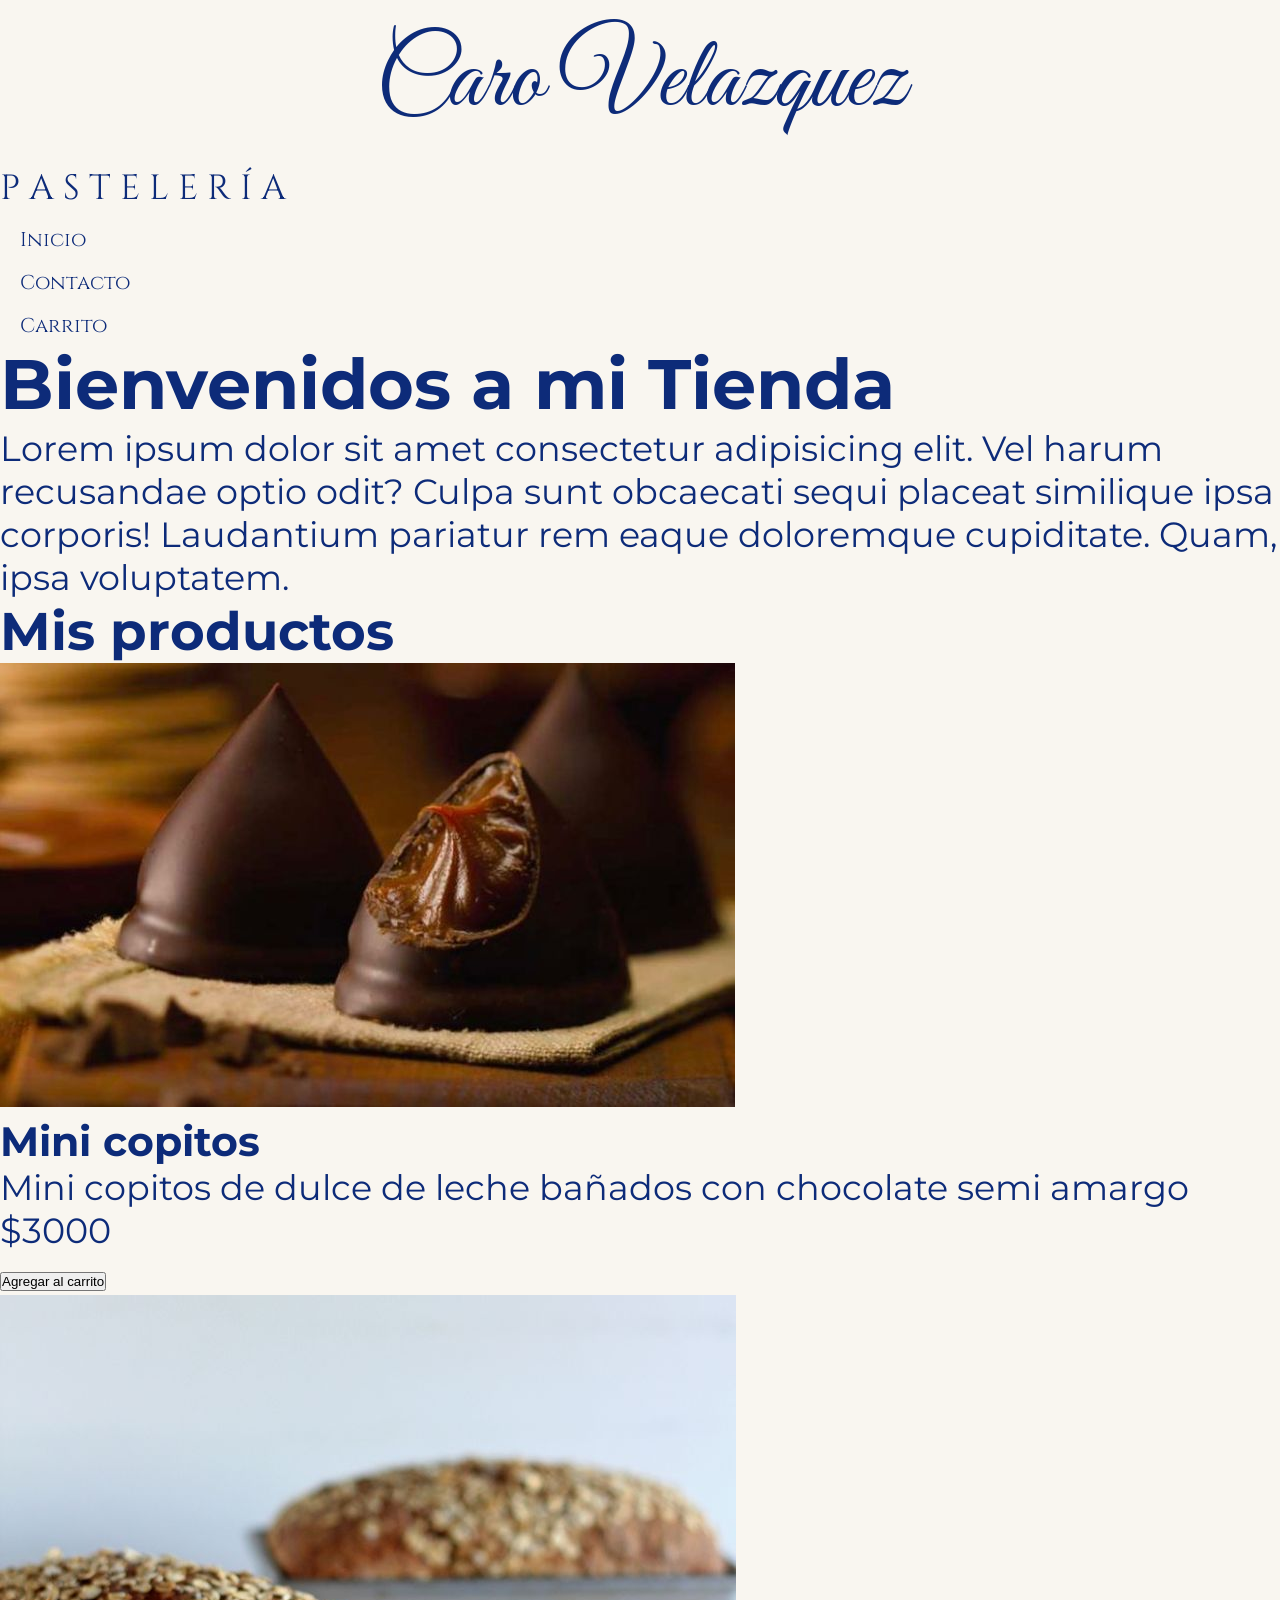
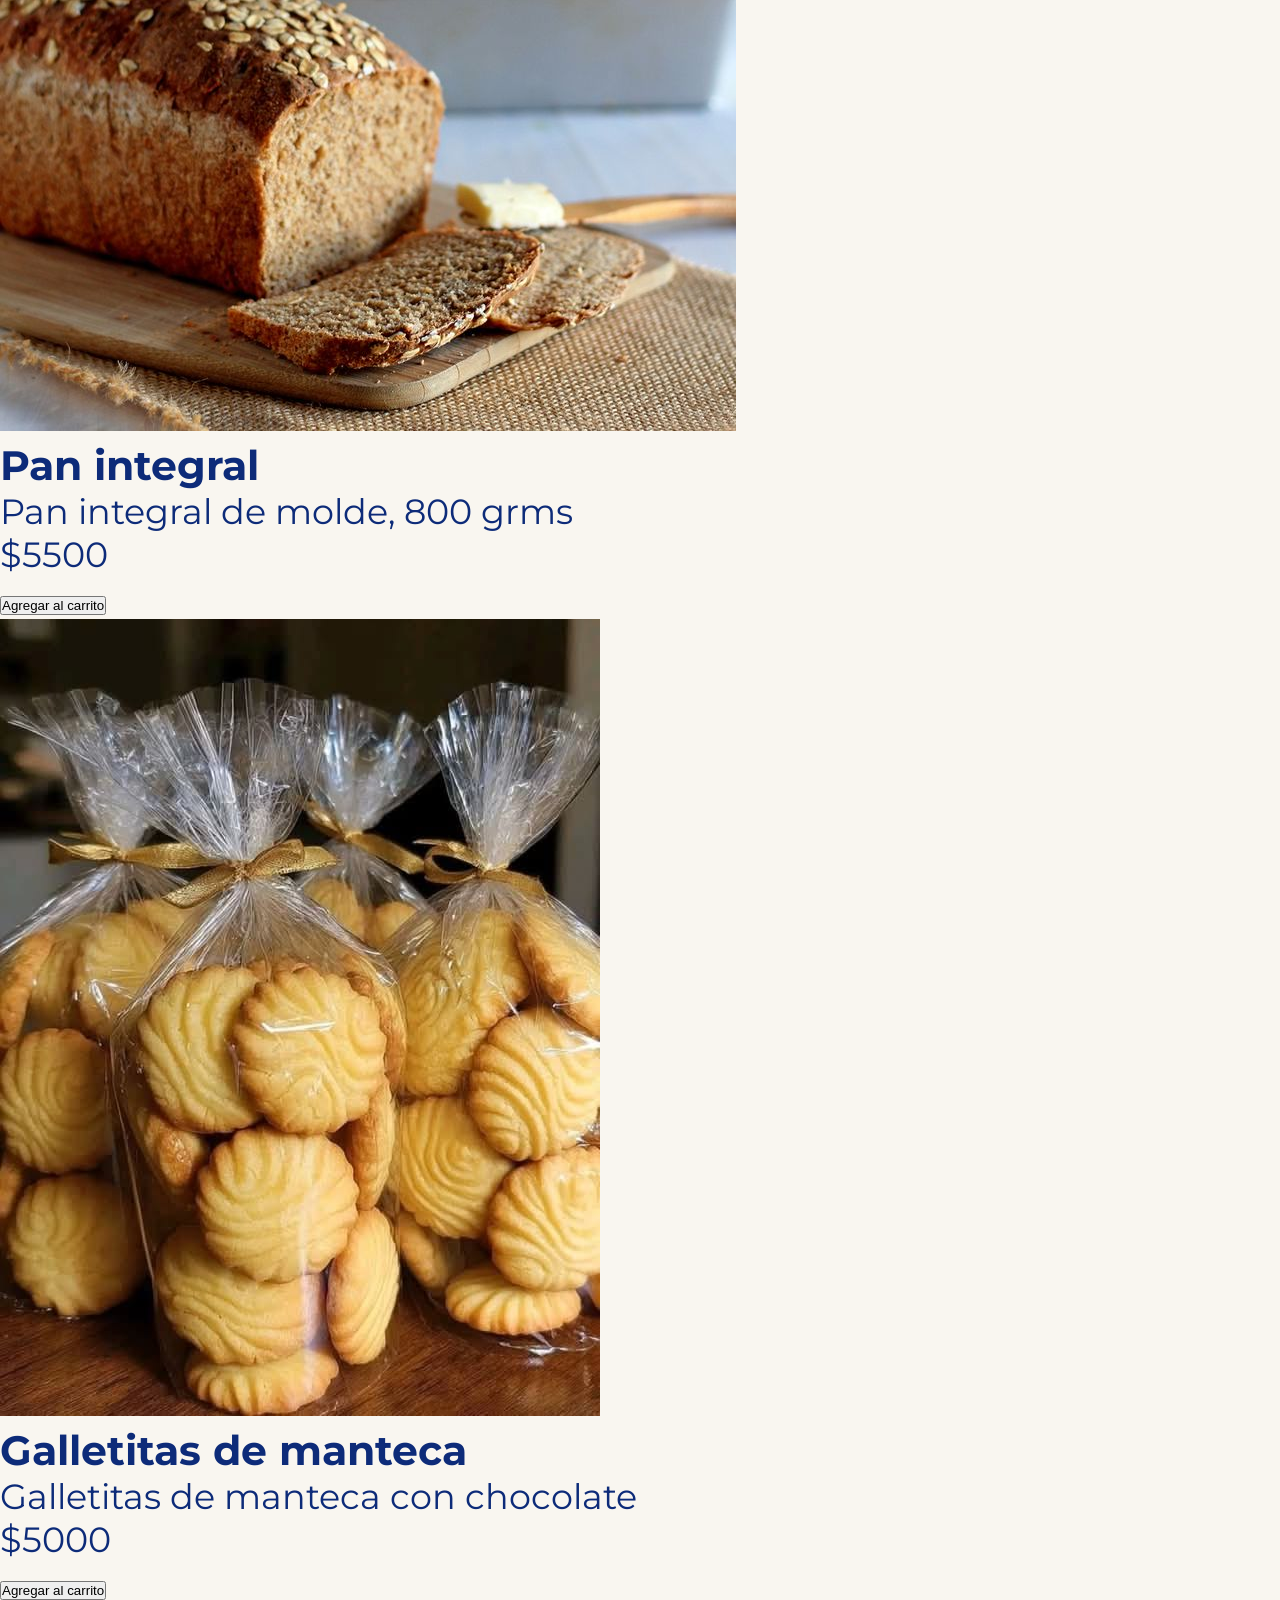
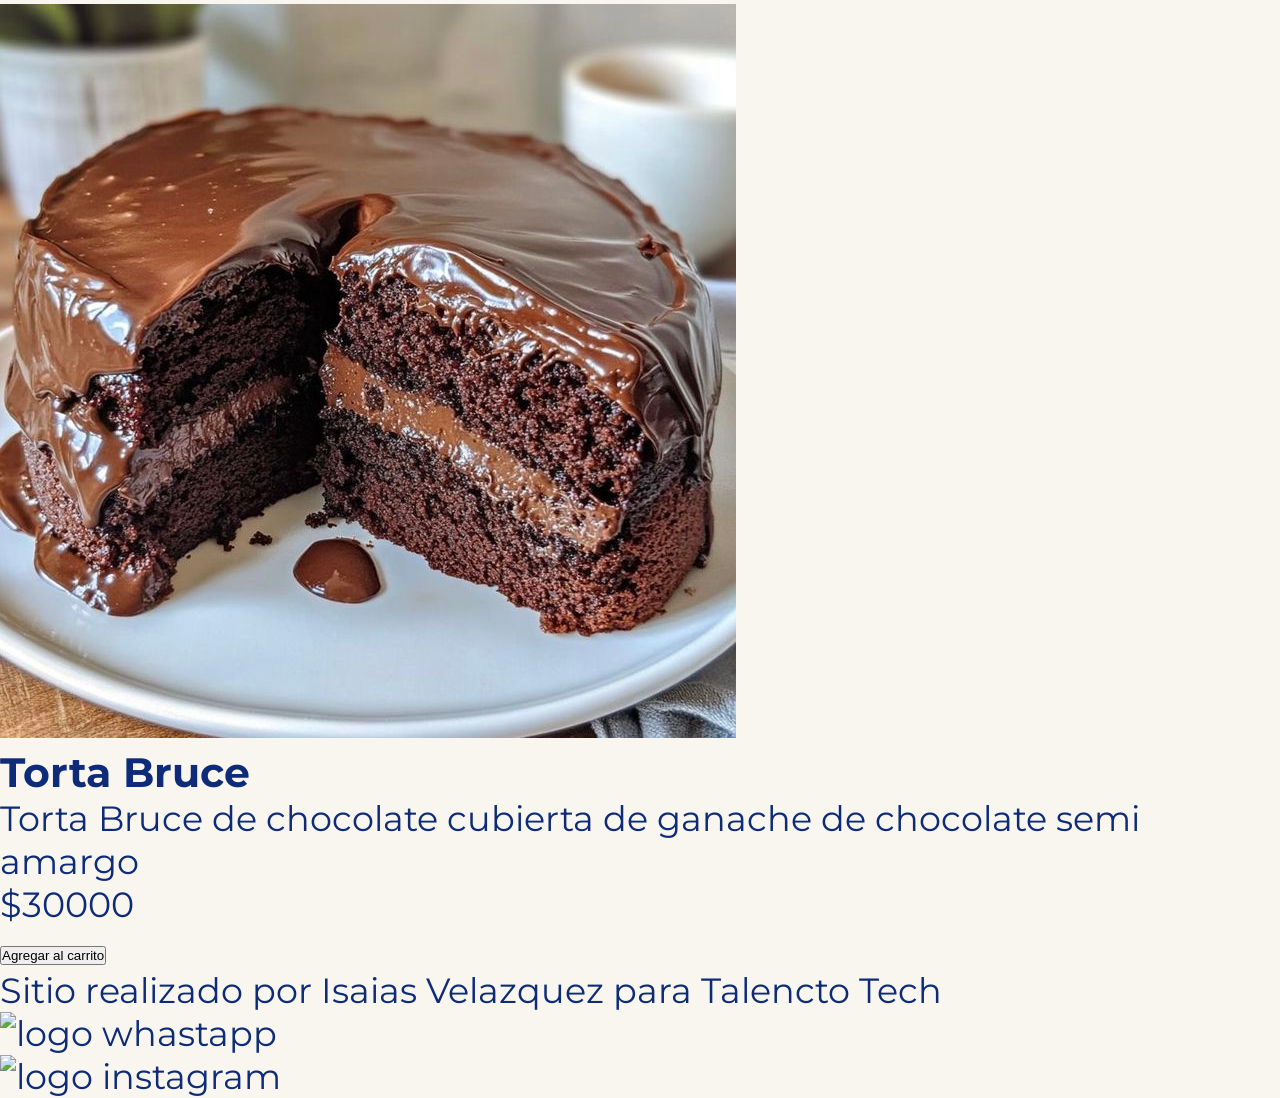
==== index.html @ 46ebaa19 "Primer commit: avance inicial de CaroPasteleria" ====
<!doctype html>
<html lang="en">
  <head>
    <meta charset="UTF-8" />
    <meta name="viewport" content="width=device-width, initial-scale=1.0" />
    <link rel="preconnect" href="https://fonts.googleapis.com" />
    <link rel="preconnect" href="https://fonts.gstatic.com" crossorigin />
    <link
      href="https://fonts.googleapis.com/css2?family=Cinzel:wght@400..900&family=Great+Vibes&family=Marck+Script&family=Montserrat:ital,wght@0,100..900;1,100..900&display=swap"
      rel="stylesheet"
    />

    <link rel="stylesheet" href="./css/styles.css" />
    <title>Tienda</title>
  </head>
  <body>
    <header>
      <div class="div-logo">
        <a class="logo" href="./index.html">Caro Velazquez</a>
        P A S T E L E R Í A
      </div>

      <nav class="header-nav">
        <ul>
          <li><a href="./index.html">Inicio</a></li>
          <li><a href="./pages/contacto.html">Contacto</a></li>
          <li><a href="./pages/carrito.html">Carrito</a></li>
        </ul>
      </nav>
    </header>
    <main>
      <h1 class="titulo-home text-secondary">Bienvenidos a mi Tienda</h1>
      <p class="parrafo">
        Lorem ipsum dolor sit amet consectetur adipisicing elit. Vel harum
        recusandae optio odit? Culpa sunt obcaecati sequi placeat similique ipsa
        corporis! Laudantium pariatur rem eaque doloremque cupiditate. Quam,
        ipsa voluptatem.
      </p>

      <section>
        <h2 class="titulo-productos text-secondary">Mis productos</h2>
        <div class="contenedor-tarjetas">
          <article>
            <img
              src="./img/copitos.jpg"
              alt="mini copitos de dulce de leche bañados con chocolate semi amargo"
            />
            <h3>Mini copitos</h3>
            <p>
              Mini copitos de dulce de leche bañados con chocolate semi amargo
            </p>
            <p>$3000</p>
            <button class="btn bg-secondary text-dark">
              Agregar al carrito
            </button>
          </article>

          <article>
            <img
              src="./img/Pan_molde_integral.jpg"
              alt="pan integral de molde"
            />
            <h3>Pan integral</h3>
            <p>Pan integral de molde, 800 grms</p>
            <p>$5500</p>
            <button class="btn bg-secondary text-dark">
              Agregar al carrito
            </button>
          </article>

          <article>
            <img
              src="./img/galletitas_manteca.jpg"
              alt="galletitas de manteca"
            />
            <h3>Galletitas de manteca</h3>
            <p>Galletitas de manteca con chocolate</p>
            <p>$5000</p>
            <button class="btn bg-secondary text-dark">
              Agregar al carrito
            </button>
          </article>

          <article>
            <img src="./img/torta_bruce.jpg" alt="torta bruce full chocolate" />
            <h3>Torta Bruce</h3>
            <p>
              Torta Bruce de chocolate cubierta de ganache de chocolate semi
              amargo
            </p>
            <p>$30000</p>
            <button class="btn bg-secondary text-dark">
              Agregar al carrito
            </button>
          </article>
        </div>
      </section>
    </main>
    <footer>
      <p>Sitio realizado por Isaias Velazquez para Talencto Tech</p>
      <nav>
        <ul class="footer-list">
          <li><img src="./img/logo-wasap" alt="logo whastapp" /></li>
          <li><img src="./img/logo-inst" alt="logo instagram" /></li>
        </ul>
      </nav>
    </footer>
  </body>
</html>
---- css/styles.css ----
* {
  margin: 0;
  padding: 0;
  box-sizing: border-box;
}

html {
  font-size: 62.5%;
}

body {
  font-family: "Montserrat", sans-serif;
  font-size: 3.5rem;
  color: #0d2b79;
  background-color: #f9f6f0;
}

.div-logo {
  font-family: "Cinzel", serif;
  font-size: 3.5rem;
  justify-content: center;
}

.logo {
  font-family: "Great Vibes", cursive;
  font-size: 10rem;
  color: #0d2b79;
  text-decoration: none;
  padding: 2rem;
  display: flex;
  justify-content: center;
  align-items: center;
}

.header-nav ul li a {
  font-family: "Cinzel", serif;
  text-decoration: none;
  font-size: 2rem;
  color: #0d2b79;
  text-decoration: none;
  padding: 2rem;
}
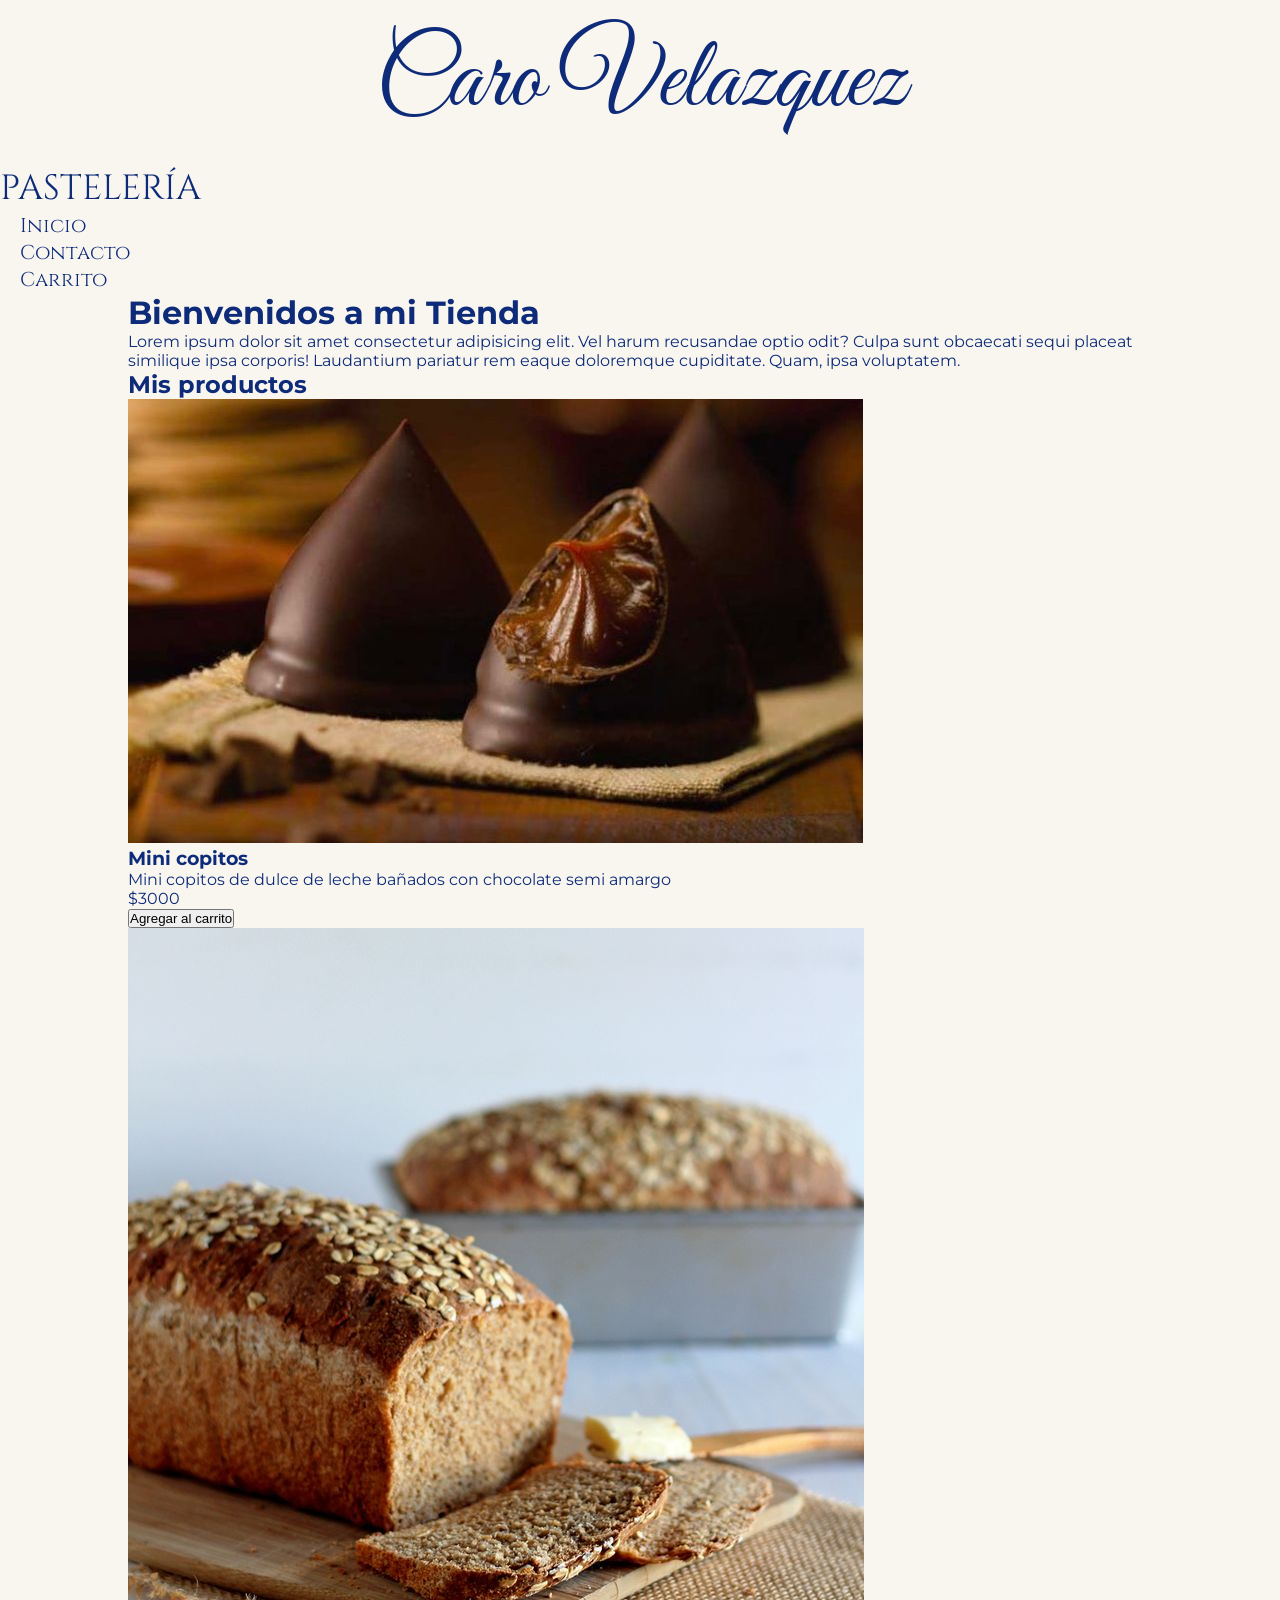
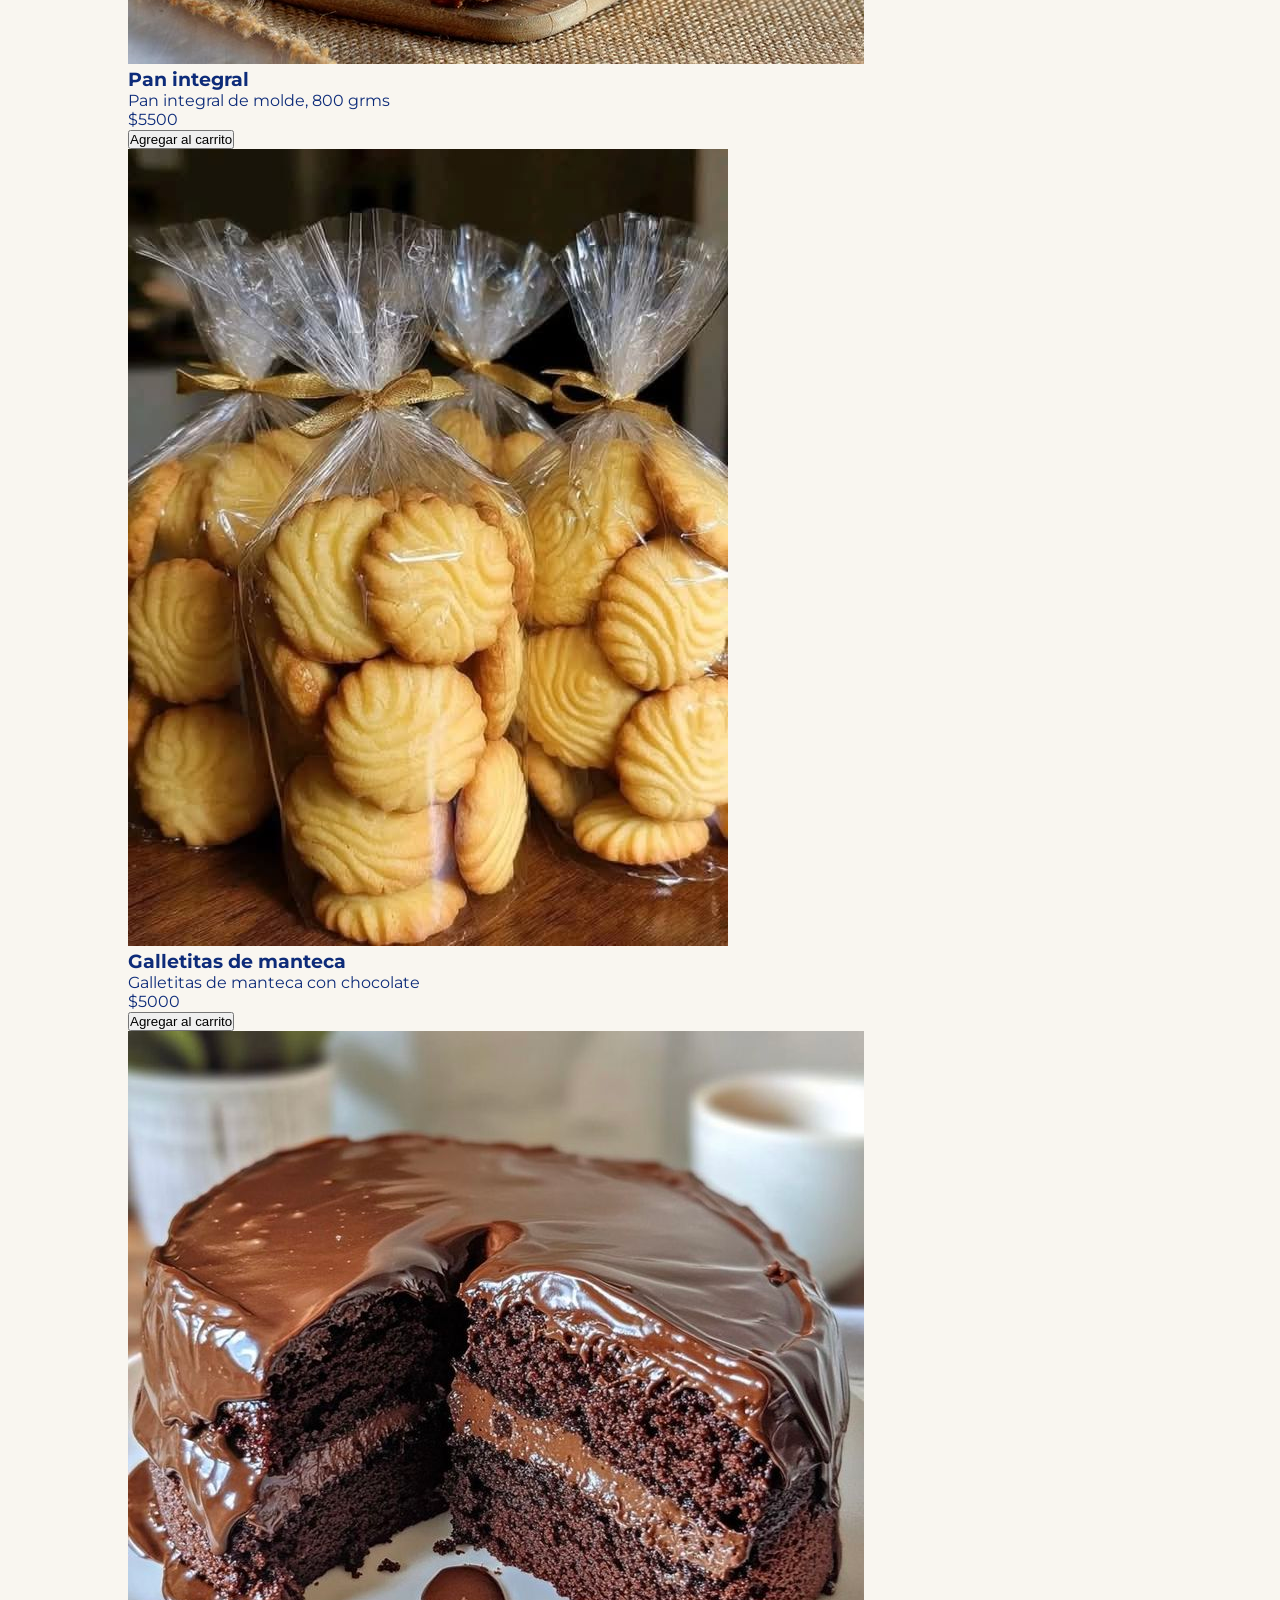
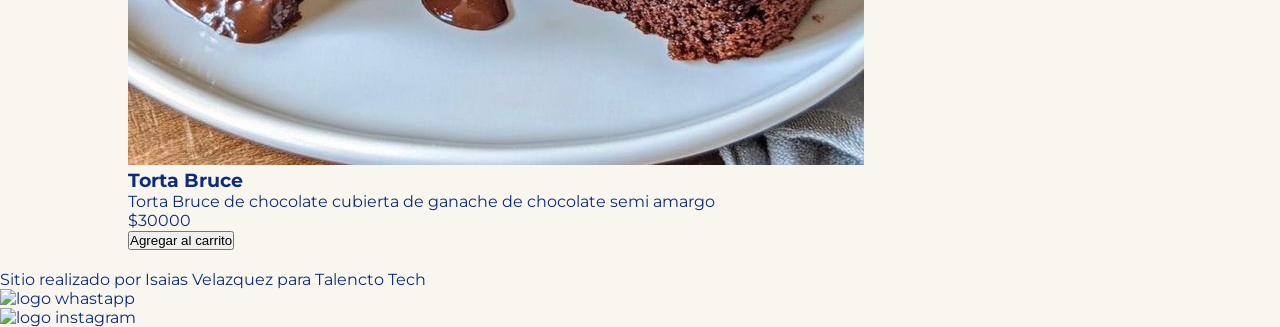
==== commit a1dce229: "Se agrego el header de la pagina contacto y se modificaron estilos en CSS" ====
--- a/index.html
+++ b/index.html
@@ -10,14 +10,14 @@
       rel="stylesheet"
     />
 
-    <link rel="stylesheet" href="./css/styles.css" />
+    <link rel="stylesheet" href="../css/styles.css" />
     <title>Tienda</title>
   </head>
   <body>
     <header>
       <div class="div-logo">
         <a class="logo" href="./index.html">Caro Velazquez</a>
-        P A S T E L E R Í A
+        PASTELERÍA
       </div>
 
       <nav class="header-nav">
--- a/css/styles.css
+++ b/css/styles.css
@@ -10,11 +10,19 @@
 
 body {
   font-family: "Montserrat", sans-serif;
-  font-size: 3.5rem;
+  font-size: 1.6rem;
   color: #0d2b79;
   background-color: #f9f6f0;
+
+  display: flex;
+  flex-direction: column;
+  min-height: 100vh;
 }
-
+main {
+  width: 80%;
+  margin: auto;
+  padding-bottom: 2rem;
+}
 .div-logo {
   font-family: "Cinzel", serif;
   font-size: 3.5rem;
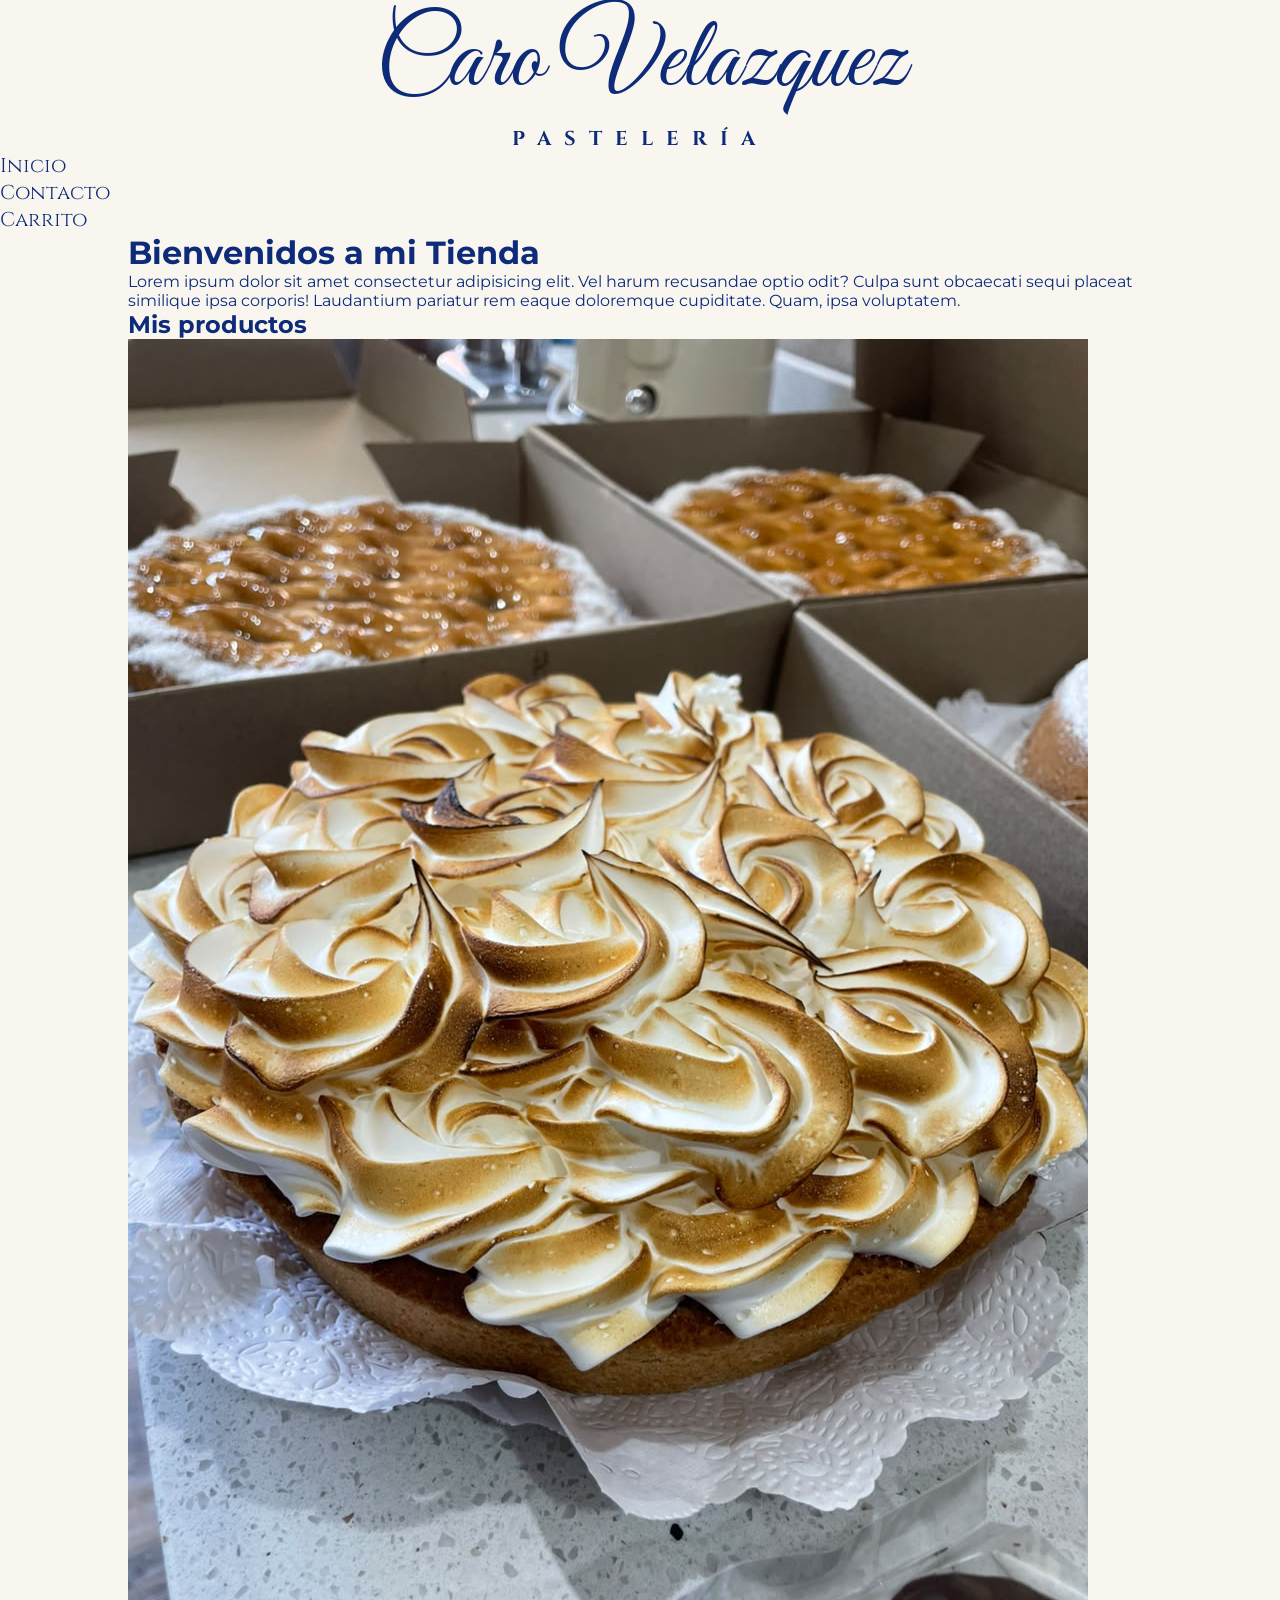
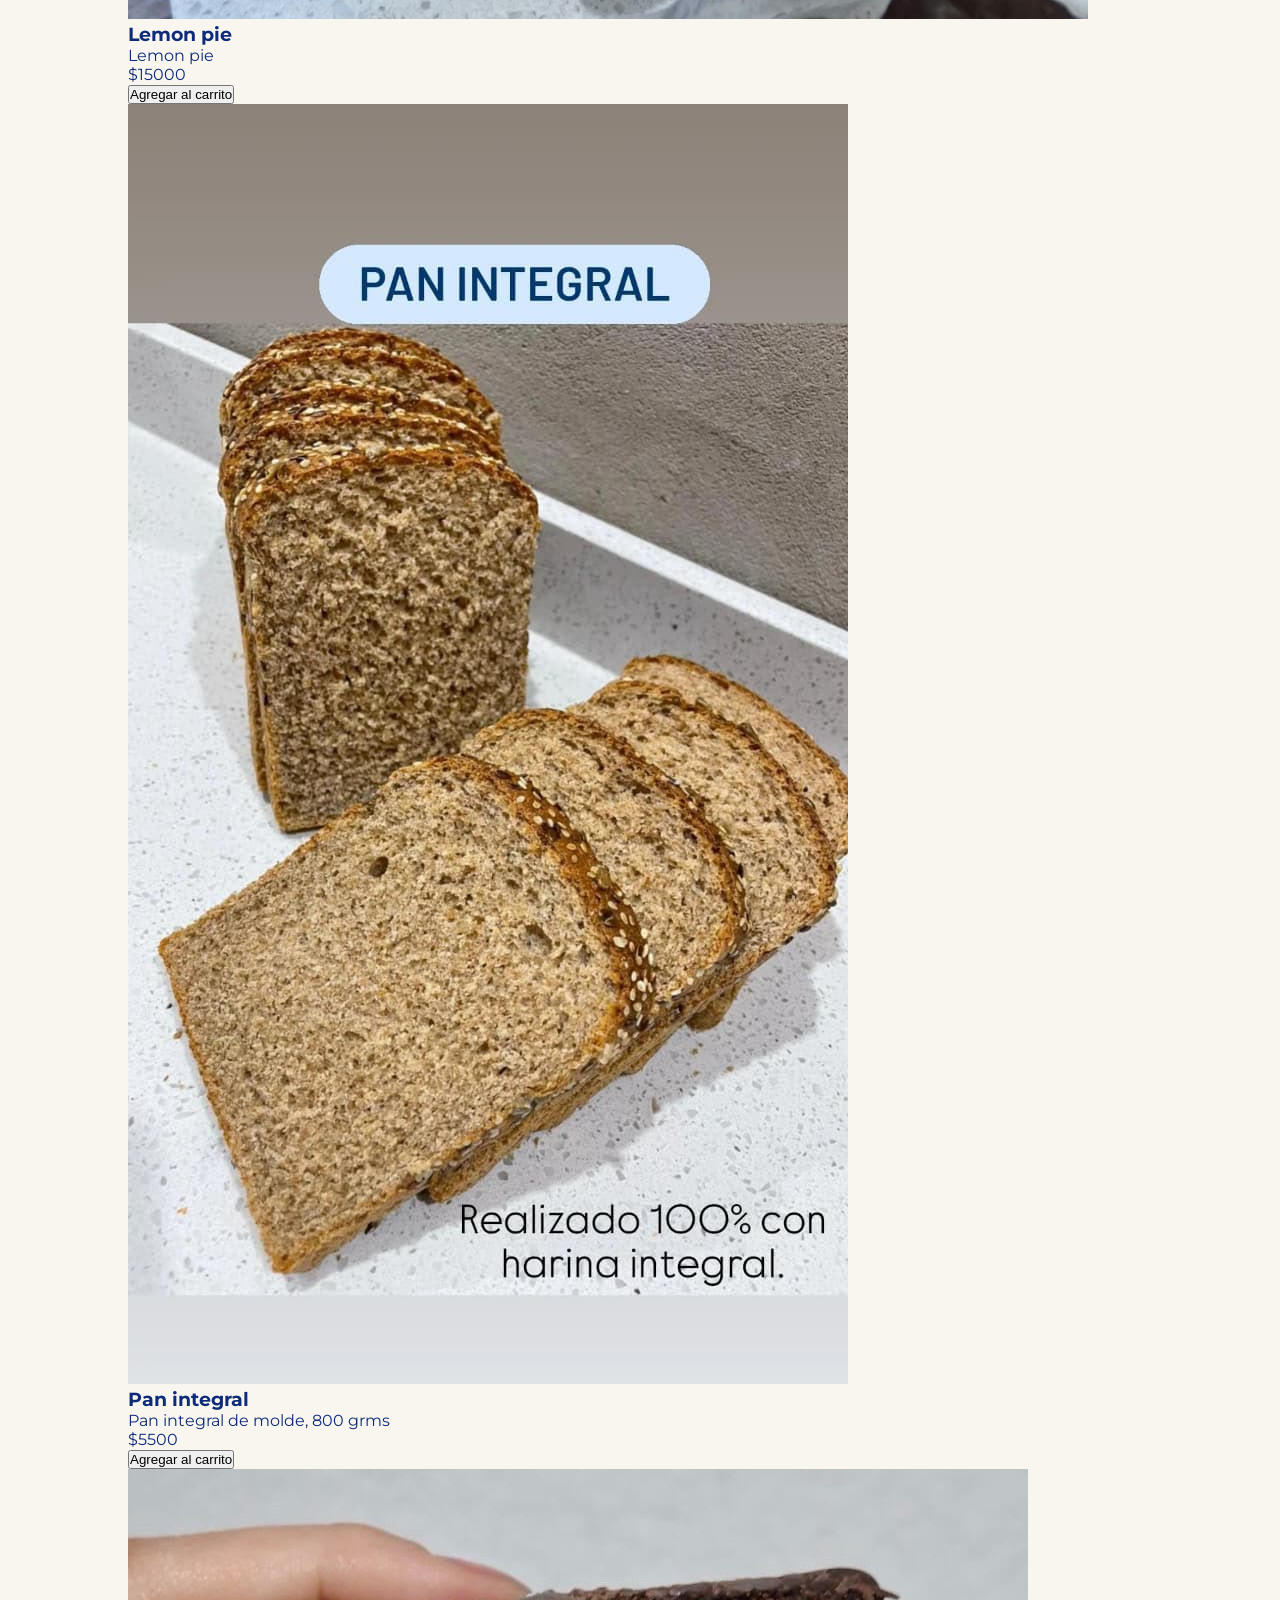
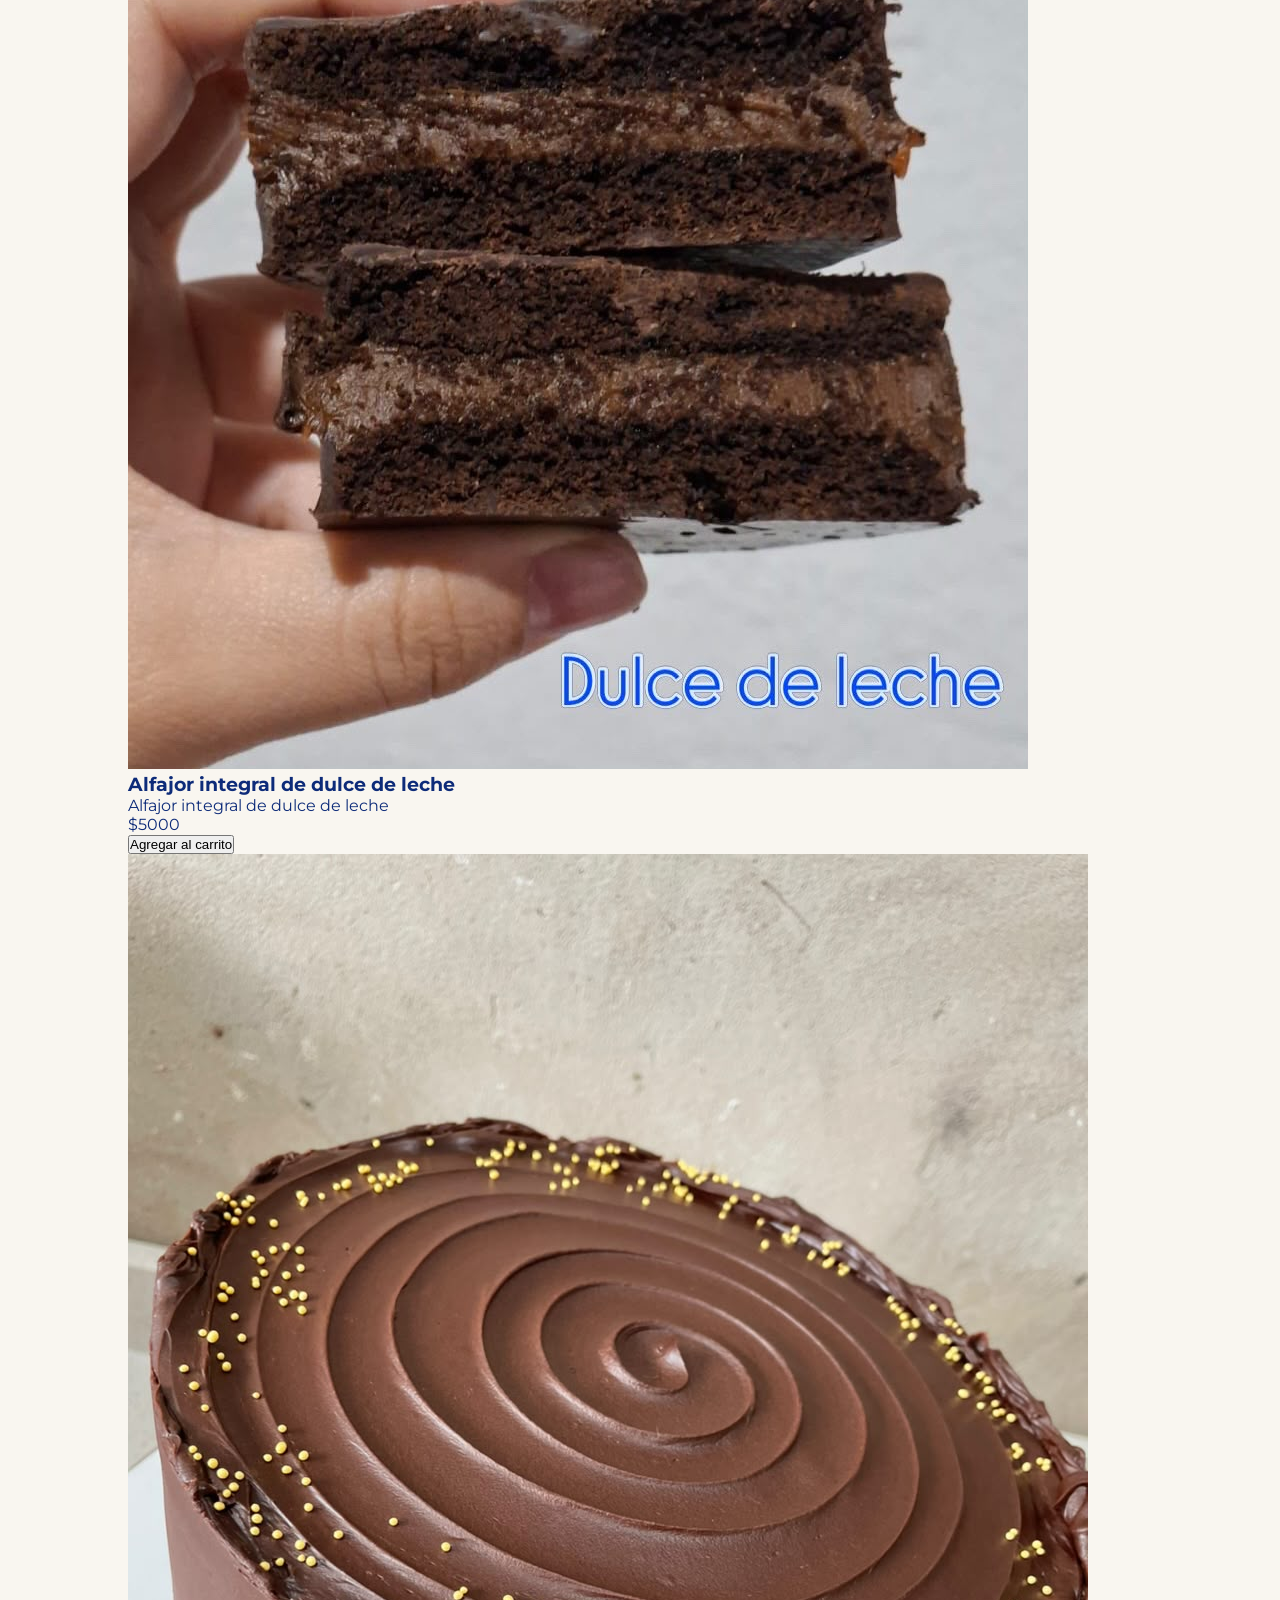
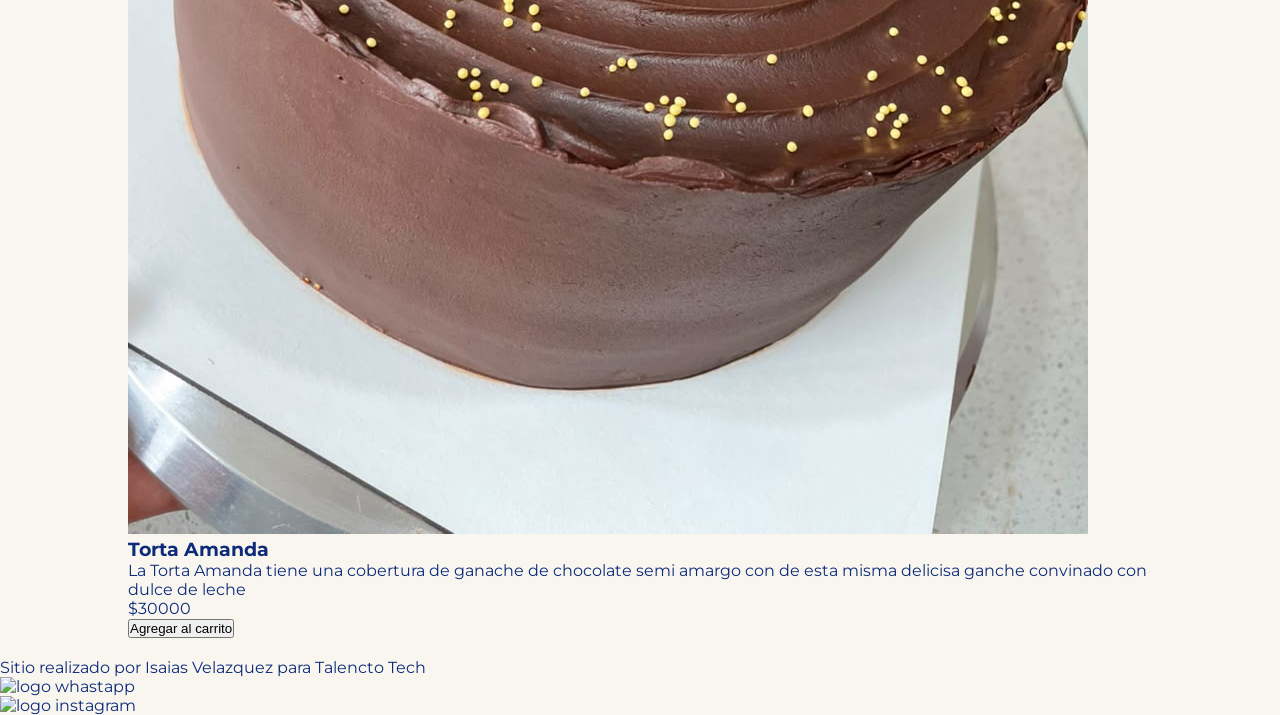
==== commit 240d5bc1: "Se corrigio el centrado del sub-logo, se eliminaron propiedades repetidas dentro los selectores de c" ====
--- a/index.html
+++ b/index.html
@@ -10,14 +10,14 @@
       rel="stylesheet"
     />
 
-    <link rel="stylesheet" href="../css/styles.css" />
+    <link rel="stylesheet" href="./css/styles.css" />
     <title>Tienda</title>
   </head>
   <body>
     <header>
       <div class="div-logo">
         <a class="logo" href="./index.html">Caro Velazquez</a>
-        PASTELERÍA
+        <span class="sub-logo">PASTELERÍA</span>
       </div>
 
       <nav class="header-nav">
@@ -41,25 +41,17 @@
         <h2 class="titulo-productos text-secondary">Mis productos</h2>
         <div class="contenedor-tarjetas">
           <article>
-            <img
-              src="./img/copitos.jpg"
-              alt="mini copitos de dulce de leche bañados con chocolate semi amargo"
-            />
-            <h3>Mini copitos</h3>
-            <p>
-              Mini copitos de dulce de leche bañados con chocolate semi amargo
-            </p>
-            <p>$3000</p>
+            <img src="./img/lemon_pie.jpeg" alt="lemon pie" />
+            <h3>Lemon pie</h3>
+            <p>Lemon pie</p>
+            <p>$15000</p>
             <button class="btn bg-secondary text-dark">
               Agregar al carrito
             </button>
           </article>
 
           <article>
-            <img
-              src="./img/Pan_molde_integral.jpg"
-              alt="pan integral de molde"
-            />
+            <img src="./img/pan_integral.jpeg" alt="pan integral de molde" />
             <h3>Pan integral</h3>
             <p>Pan integral de molde, 800 grms</p>
             <p>$5500</p>
@@ -70,11 +62,11 @@
 
           <article>
             <img
-              src="./img/galletitas_manteca.jpg"
-              alt="galletitas de manteca"
+              src="./img/alfajor_ddl.jpeg"
+              alt="alfajor integral de dulce de leche"
             />
-            <h3>Galletitas de manteca</h3>
-            <p>Galletitas de manteca con chocolate</p>
+            <h3>Alfajor integral de dulce de leche</h3>
+            <p>Alfajor integral de dulce de leche</p>
             <p>$5000</p>
             <button class="btn bg-secondary text-dark">
               Agregar al carrito
@@ -82,11 +74,15 @@
           </article>
 
           <article>
-            <img src="./img/torta_bruce.jpg" alt="torta bruce full chocolate" />
-            <h3>Torta Bruce</h3>
+            <img
+              src="./img/torta_amanda.jpeg"
+              alt="torta bruce full chocolate"
+            />
+            <h3>Torta Amanda</h3>
             <p>
-              Torta Bruce de chocolate cubierta de ganache de chocolate semi
-              amargo
+              La Torta Amanda tiene una cobertura de ganache de chocolate semi
+              amargo con de esta misma delicisa ganche convinado con dulce de
+              leche
             </p>
             <p>$30000</p>
             <button class="btn bg-secondary text-dark">
--- a/css/styles.css
+++ b/css/styles.css
@@ -23,21 +23,23 @@
   margin: auto;
   padding-bottom: 2rem;
 }
+
 .div-logo {
-  font-family: "Cinzel", serif;
-  font-size: 3.5rem;
-  justify-content: center;
+  display: flex;
+  flex-direction: column;
+  align-items: center;
 }
-
 .logo {
   font-family: "Great Vibes", cursive;
   font-size: 10rem;
-  color: #0d2b79;
   text-decoration: none;
-  padding: 2rem;
-  display: flex;
-  justify-content: center;
-  align-items: center;
+  color: inherit;
+}
+.sub-logo {
+  font-family: "Cinzel", serif;
+  font-size: 2rem;
+  font-weight: bold;
+  letter-spacing: 1.3rem;
 }
 
 .header-nav ul li a {
@@ -46,5 +48,4 @@
   font-size: 2rem;
   color: #0d2b79;
   text-decoration: none;
-  padding: 2rem;
 }
